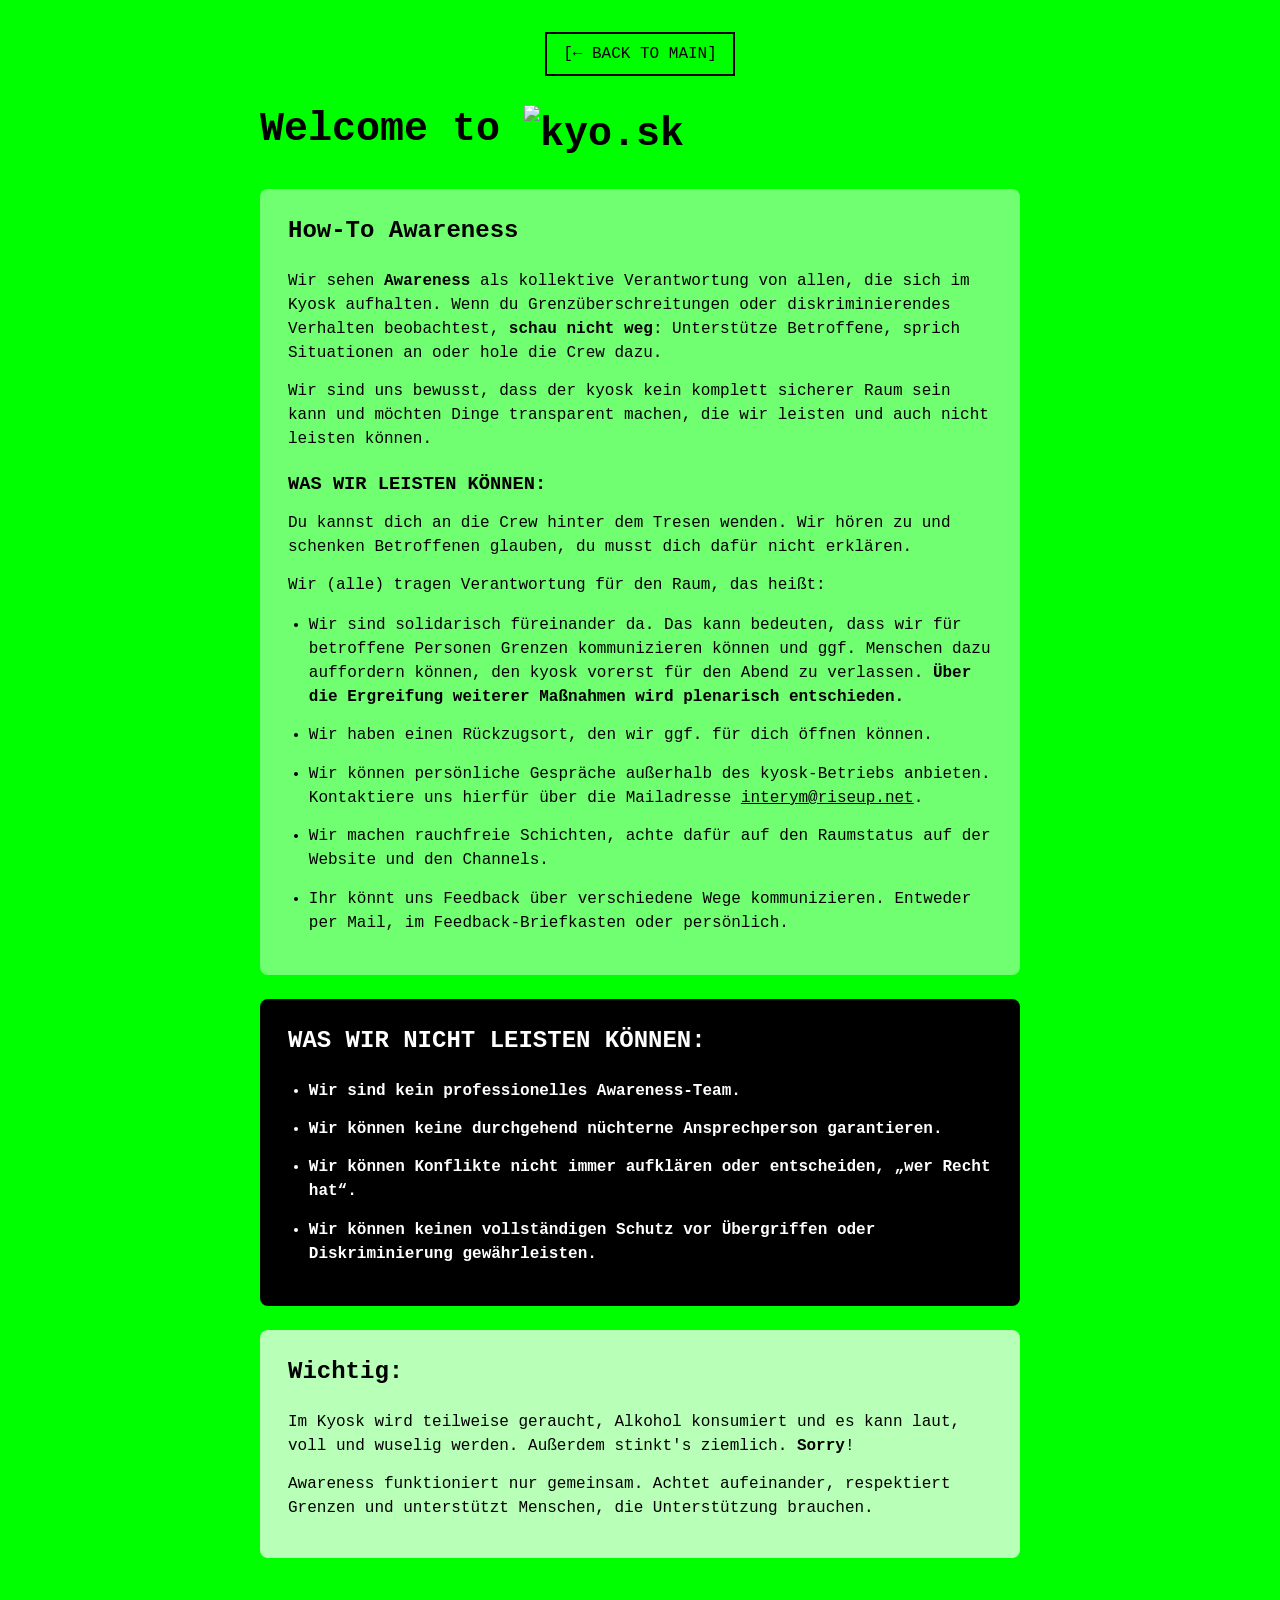
==== awareness/index.html @ d992a237 "add awareness and basics" ====
<!DOCTYPE html>
<html lang="de">

<head>
  <meta charset="UTF-8">
  <meta name="viewport" content="width=device-width, initial-scale=1.0">
  <title>Awareness - kyo.sk</title>
  <style>
    body {
      background: #00ff00;
      color: #000;
      font-family: 'Liberation Mono', 'Courier New', monospace;
      margin: 0;
      padding: 2rem 1rem;
      line-height: 1.5;
    }

    .back-link {
      text-align: center;
      margin-bottom: 1.5rem;
    }

    .back-link a {
      color: #000;
      text-decoration: none;
      border: 2px solid #000;
      padding: 8px 16px;
      display: inline-block;
    }

    .back-link a:hover {
      background: #000;
      color: #00ff00;
    }

    .awareness-container {
      max-width: 760px;
      margin: 0 auto;
    }

    .headline {
      font-size: 2.5rem;
      font-weight: 600;
      margin-bottom: 1.5rem;
    }

    .headline-logo {
      height: 1.5em;
      width: auto;
      vertical-align: -0.12em;
    }

    .card {
      border-radius: 8px;
      padding: 1.5rem 1.75rem;
      margin-bottom: 1.5rem;
    }

    .card p,
    .card li {
      margin: 0 0 0.9rem;
    }

    .card ul {
      padding-left: 1.3rem;
    }

    .card h2 {
      margin-top: 0;
    }

    .card h3 {
      margin-bottom: 0.8rem;
    }

    .card-main {
      background: #70ff70;
      color: #000;
    }

    .card-not {
      background: #000;
      color: #fff;
      font-weight: bold;
    }

    .card-important {
      background: #b8ffb8;
      color: #000;
    }

    a {
      color: inherit;
    }

    .card-not a {
      color: #fff;
    }

    @media screen and (max-width: 600px) {
      body {
        padding: 1rem 0.75rem;
      }

      .awareness-container {
        max-width: 100%;
      }

      .headline {
        font-size: 3.2rem;
        text-align: center;
      }

      .card {
        padding: 1.25rem 1.1rem;
        border-radius: 6px;
        font-size: 1.15rem;
      }

      .card h2 {
        font-size: 1.5rem;
      }

      .card h3 {
        font-size: 1.25rem;
      }

      .back-link a {
        font-size: 1.2rem;
      }
    }
  </style>
</head>

<body>
  <div class="back-link">
    <a href="/">[← BACK TO MAIN]</a>
  </div>

  <div class="awareness-container">
    <div class="headline">
      Welcome to
      <img src="../kyo_dot_sk_logo_vektorisiert_black.svg" alt="kyo.sk" class="headline-logo">
    </div>

    <main>
      <section class="card card-main" aria-labelledby="how-to-heading">
        <h2 id="how-to-heading">How-To Awareness</h2>
        <p>Wir sehen <strong>Awareness</strong> als kollektive Verantwortung von allen, die sich im Kyosk aufhalten.
          Wenn du Grenzüberschreitungen oder diskriminierendes Verhalten beobachtest, <strong>schau nicht
            weg</strong>: Unterstütze Betroffene, sprich Situationen an oder hole die Crew dazu.</p>
        <p>Wir sind uns bewusst, dass der kyosk kein komplett sicherer Raum sein kann und möchten Dinge transparent
          machen, die wir leisten und auch nicht leisten können.</p>
        <h3>WAS WIR LEISTEN KÖNNEN:</h3>
        <p>Du kannst dich an die Crew hinter dem Tresen wenden. Wir hören zu und schenken Betroffenen glauben, du
          musst dich dafür nicht erklären.</p>
        <p>Wir (alle) tragen Verantwortung für den Raum, das heißt:</p>
        <ul>
          <li>Wir sind solidarisch füreinander da. Das kann bedeuten, dass wir für betroffene Personen Grenzen
            kommunizieren können und ggf. Menschen dazu auffordern können, den kyosk vorerst für den Abend zu
            verlassen. <strong>Über die Ergreifung weiterer Maßnahmen wird plenarisch entschieden.</strong></li>
          <li>Wir haben einen Rückzugsort, den wir ggf. für dich öffnen können.</li>
          <li>Wir können persönliche Gespräche außerhalb des kyosk-Betriebs anbieten. Kontaktiere uns hierfür über die
            Mailadresse <a href="mailto:interym@riseup.net">interym@riseup.net</a>.</li>
          <li>Wir machen rauchfreie Schichten, achte dafür auf den Raumstatus auf der Website und den Channels.</li>
          <li>Ihr könnt uns Feedback über verschiedene Wege kommunizieren. Entweder per Mail, im
            Feedback-Briefkasten oder persönlich.</li>
        </ul>
      </section>

      <section class="card card-not" aria-labelledby="not-heading">
        <h2 id="not-heading">WAS WIR NICHT LEISTEN KÖNNEN:</h2>
        <ul>
          <li>Wir sind kein professionelles Awareness-Team.</li>
          <li>Wir können keine durchgehend nüchterne Ansprechperson garantieren.</li>
          <li>Wir können Konflikte nicht immer aufklären oder entscheiden, „wer Recht hat“.</li>
          <li>Wir können keinen vollständigen Schutz vor Übergriffen oder Diskriminierung gewährleisten.</li>
        </ul>
      </section>

      <section class="card card-important" aria-labelledby="important-heading">
        <h2 id="important-heading">Wichtig:</h2>
        <p>Im Kyosk wird teilweise geraucht, Alkohol konsumiert und es kann laut, voll und wuselig werden. Außerdem
          stinkt's ziemlich. <strong>Sorry</strong>!</p>
        <p>Awareness funktioniert nur gemeinsam. Achtet aufeinander, respektiert Grenzen und unterstützt Menschen,
          die Unterstützung brauchen.</p>
      </section>
    </main>
  </div>
</body>

</html>
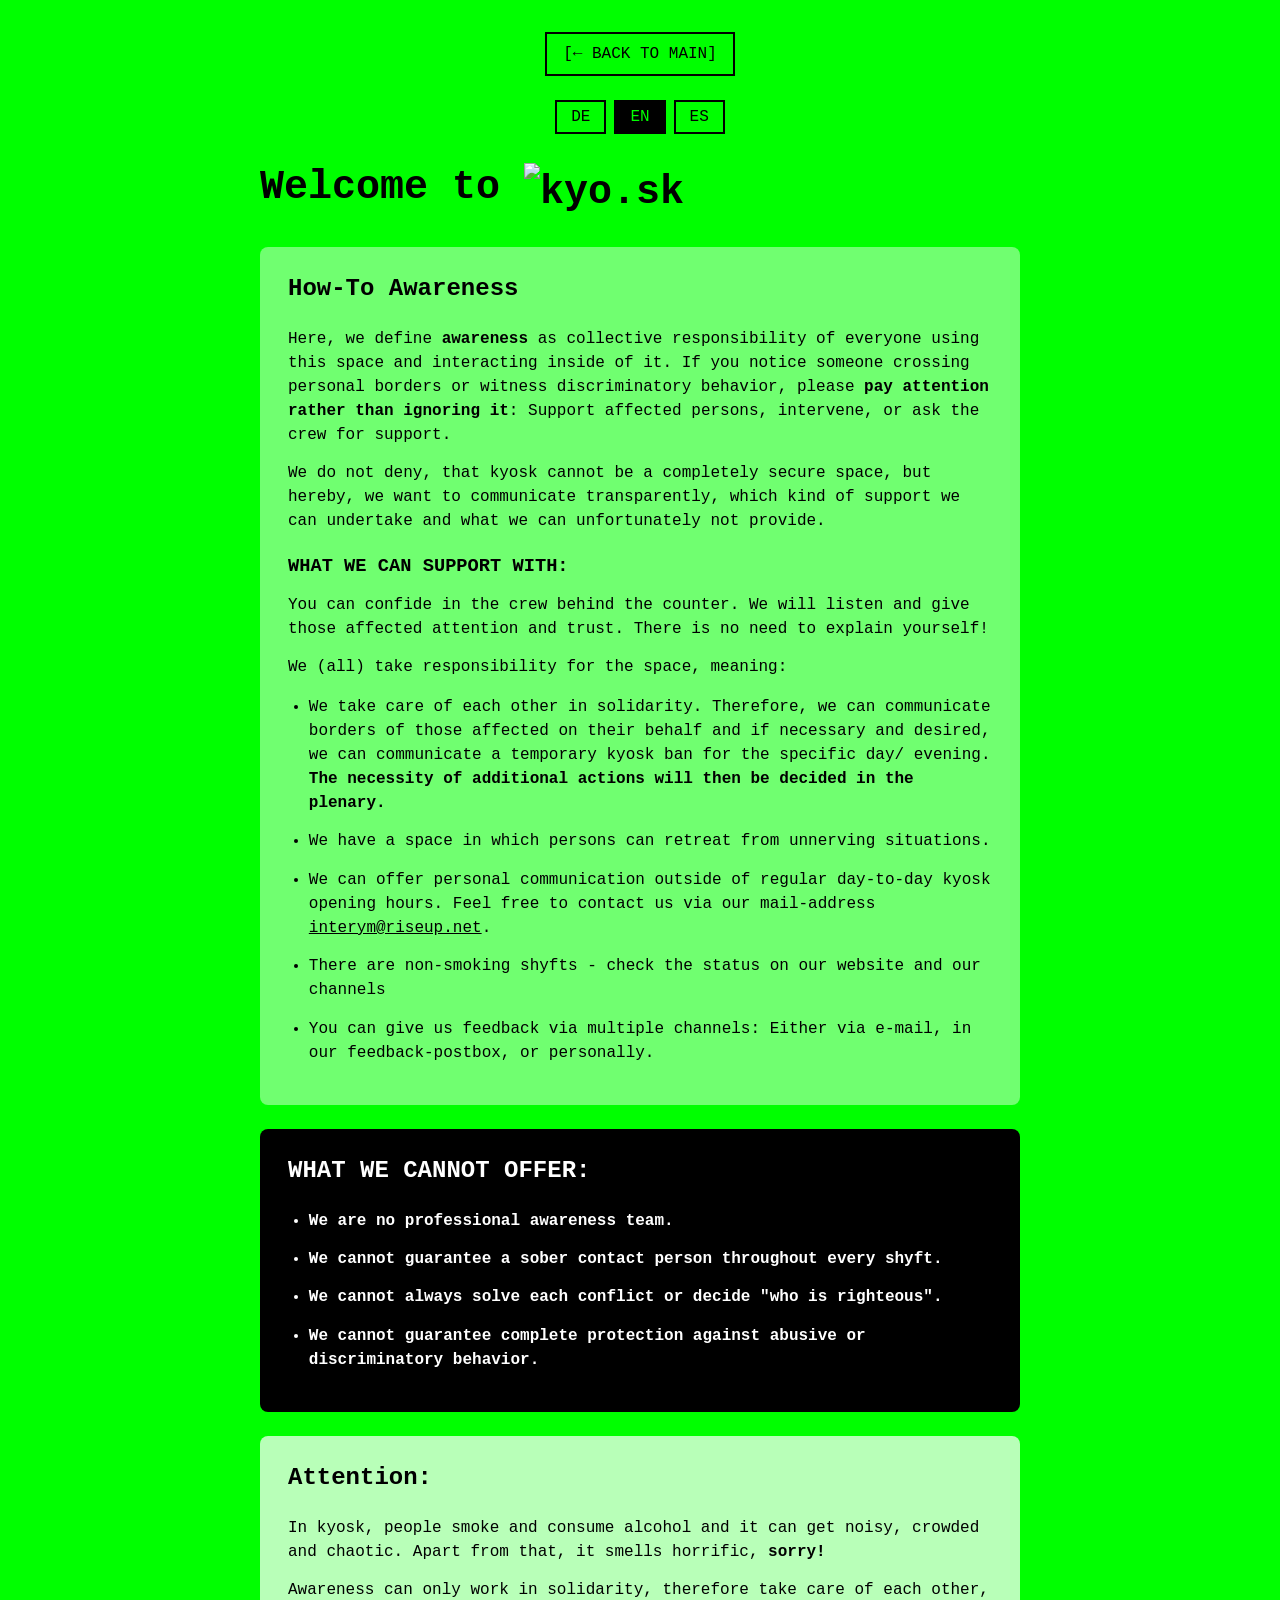
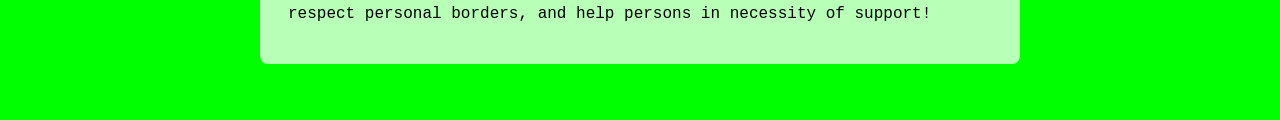
==== commit 28c92f54: "Put all three awareness translations on the page The page carried the German text only; the English " ====
--- a/awareness/index.html
+++ b/awareness/index.html
@@ -129,7 +129,29 @@
         font-size: 1.2rem;
       }
     }
-  </style>
+  
+    .lang-switch {
+      display: flex;
+      gap: 0.5rem;
+      justify-content: center;
+      margin-bottom: 1.5rem;
+    }
+
+    .lang-switch button {
+      background: none;
+      color: #000;
+      border: 2px solid #000;
+      padding: 6px 14px;
+      font-family: inherit;
+      font-size: 1rem;
+      cursor: pointer;
+    }
+
+    .lang-switch button[aria-pressed="true"] {
+      background: #000;
+      color: #00ff00;
+    }
+</style>
 </head>
 
 <body>
@@ -138,55 +160,219 @@
   </div>
 
   <div class="awareness-container">
+    <div class="lang-switch" id="lang-switch">
+      <button type="button" data-lang="de">DE</button>
+      <button type="button" data-lang="en">EN</button>
+      <button type="button" data-lang="es">ES</button>
+    </div>
+
     <div class="headline">
       Welcome to
       <img src="../kyo_dot_sk_logo_vektorisiert_black.svg" alt="kyo.sk" class="headline-logo">
     </div>
 
     <main>
-      <section class="card card-main" aria-labelledby="how-to-heading">
-        <h2 id="how-to-heading">How-To Awareness</h2>
-        <p>Wir sehen <strong>Awareness</strong> als kollektive Verantwortung von allen, die sich im Kyosk aufhalten.
-          Wenn du Grenzüberschreitungen oder diskriminierendes Verhalten beobachtest, <strong>schau nicht
-            weg</strong>: Unterstütze Betroffene, sprich Situationen an oder hole die Crew dazu.</p>
-        <p>Wir sind uns bewusst, dass der kyosk kein komplett sicherer Raum sein kann und möchten Dinge transparent
-          machen, die wir leisten und auch nicht leisten können.</p>
-        <h3>WAS WIR LEISTEN KÖNNEN:</h3>
-        <p>Du kannst dich an die Crew hinter dem Tresen wenden. Wir hören zu und schenken Betroffenen glauben, du
-          musst dich dafür nicht erklären.</p>
-        <p>Wir (alle) tragen Verantwortung für den Raum, das heißt:</p>
-        <ul>
-          <li>Wir sind solidarisch füreinander da. Das kann bedeuten, dass wir für betroffene Personen Grenzen
-            kommunizieren können und ggf. Menschen dazu auffordern können, den kyosk vorerst für den Abend zu
-            verlassen. <strong>Über die Ergreifung weiterer Maßnahmen wird plenarisch entschieden.</strong></li>
-          <li>Wir haben einen Rückzugsort, den wir ggf. für dich öffnen können.</li>
-          <li>Wir können persönliche Gespräche außerhalb des kyosk-Betriebs anbieten. Kontaktiere uns hierfür über die
-            Mailadresse <a href="mailto:interym@riseup.net">interym@riseup.net</a>.</li>
-          <li>Wir machen rauchfreie Schichten, achte dafür auf den Raumstatus auf der Website und den Channels.</li>
-          <li>Ihr könnt uns Feedback über verschiedene Wege kommunizieren. Entweder per Mail, im
-            Feedback-Briefkasten oder persönlich.</li>
-        </ul>
+      <section class="card card-main" aria-labelledby="main-heading">
+        <h2 id="main-heading"></h2>
+        <div id="main-intro"></div>
+        <h3 id="can-heading"></h3>
+        <div id="can-intro"></div>
+        <ul id="can-list"></ul>
       </section>
 
       <section class="card card-not" aria-labelledby="not-heading">
-        <h2 id="not-heading">WAS WIR NICHT LEISTEN KÖNNEN:</h2>
-        <ul>
-          <li>Wir sind kein professionelles Awareness-Team.</li>
-          <li>Wir können keine durchgehend nüchterne Ansprechperson garantieren.</li>
-          <li>Wir können Konflikte nicht immer aufklären oder entscheiden, „wer Recht hat“.</li>
-          <li>Wir können keinen vollständigen Schutz vor Übergriffen oder Diskriminierung gewährleisten.</li>
-        </ul>
+        <h2 id="not-heading"></h2>
+        <ul id="not-list"></ul>
       </section>
 
-      <section class="card card-important" aria-labelledby="important-heading">
-        <h2 id="important-heading">Wichtig:</h2>
-        <p>Im Kyosk wird teilweise geraucht, Alkohol konsumiert und es kann laut, voll und wuselig werden. Außerdem
-          stinkt's ziemlich. <strong>Sorry</strong>!</p>
-        <p>Awareness funktioniert nur gemeinsam. Achtet aufeinander, respektiert Grenzen und unterstützt Menschen,
-          die Unterstützung brauchen.</p>
+      <section class="card card-important" aria-labelledby="imp-heading">
+        <h2 id="imp-heading"></h2>
+        <div id="imp-body"></div>
       </section>
     </main>
   </div>
+
+  <script>
+    // The three posters, word for word. *stars* mark what is bold on the poster and the
+    // mail address becomes a link; nothing else is markup, so the text stays plain text.
+    const CONTENT = {
+      de: {
+        mainHeading: 'How-To Awareness',
+        intro: [
+          'Wir sehen *Awareness* als kollektive Verantwortung von allen, die sich im Kyosk aufhalten. Wenn du Grenzüberschreitungen oder diskriminierendes Verhalten beobachtest, *schau nicht weg*: Unterstütze Betroffene, sprich Situationen an oder hole die Crew dazu.',
+          'Wir sind uns bewusst, dass der kyosk kein komplett sicherer Raum sein kann und möchten Dinge transparent machen, die wir leisten und auch nicht leisten können.'
+        ],
+        canHeading: 'WAS WIR LEISTEN KÖNNEN:',
+        canIntro: [
+          'Du kannst dich an die Crew hinter dem Tresen wenden. Wir hören zu und schenken Betroffenen glauben, du musst dich dafür nicht erklären.',
+          'Wir (alle) tragen Verantwortung für den Raum, das heißt:'
+        ],
+        canList: [
+          'Wir sind solidarisch füreinander da. Das kann bedeuten, dass wir für betroffene Personen Grenzen kommunizieren können und ggf. Menschen dazu auffordern können, den kyosk vorerst für den Abend zu verlassen. *Über die Ergreifung weiterer Maßnahmen wird plenarisch entschieden.*',
+          'Wir haben einen Rückzugsort, den wir ggf. für dich öffnen können.',
+          'Wir können persönliche Gespräche außerhalb des kyosk-Betriebs anbieten. Kontaktiere uns hierfür über die Mailadresse interym@riseup.net.',
+          'Wir machen rauchfreie Shychten, achte dafür auf den Raumstatus auf der Website und den Channels.',
+          'Ihr könnt uns Feedback über verschiedene Wege kommunizieren. Entweder per Mail, im Feedback-Briefkasten oder persönlich.'
+        ],
+        notHeading: 'WAS WIR NICHT LEISTEN KÖNNEN:',
+        notList: [
+          'Wir sind kein professionelles Awareness-Team.',
+          'Wir können keine durchgehend nüchterne Ansprechperson garantieren.',
+          'Wir können Konflikte nicht immer aufklären oder entscheiden, „wer Recht hat“.',
+          'Wir können keinen vollständigen Schutz vor Übergriffen oder Diskriminierung gewährleisten.'
+        ],
+        impHeading: 'Wichtig:',
+        impBody: [
+          'Im Kyosk wird teilweise geraucht, Alkohol konsumiert und es kann laut, voll und wuselig werden. Außerdem stinkt’s ziemlich. *Sorry*!',
+          'Awareness funktioniert nur gemeinsam. Achtet aufeinander, respektiert Grenzen und unterstützt Menschen, die Unterstützung brauchen.'
+        ]
+      },
+      en: {
+        mainHeading: 'How-To Awareness',
+        intro: [
+          'Here, we define *awareness* as collective responsibility of everyone using this space and interacting inside of it. If you notice someone crossing personal borders or witness discriminatory behavior, please *pay attention rather than ignoring it*: Support affected persons, intervene, or ask the crew for support.',
+          'We do not deny, that kyosk cannot be a completely secure space, but hereby, we want to communicate transparently, which kind of support we can undertake and what we can unfortunately not provide.'
+        ],
+        canHeading: 'WHAT WE CAN SUPPORT WITH:',
+        canIntro: [
+          'You can confide in the crew behind the counter. We will listen and give those affected attention and trust. There is no need to explain yourself!',
+          'We (all) take responsibility for the space, meaning:'
+        ],
+        canList: [
+          'We take care of each other in solidarity. Therefore, we can communicate borders of those affected on their behalf and if necessary and desired, we can communicate a temporary kyosk ban for the specific day/ evening. *The necessity of additional actions will then be decided in the plenary.*',
+          'We have a space in which persons can retreat from unnerving situations.',
+          'We can offer personal communication outside of regular day-to-day kyosk opening hours. Feel free to contact us via our mail-address interym@riseup.net.',
+          'There are non-smoking shyfts - check the status on our website and our channels',
+          'You can give us feedback via multiple channels: Either via e-mail, in our feedback-postbox, or personally.'
+        ],
+        notHeading: 'WHAT WE CANNOT OFFER:',
+        notList: [
+          'We are no professional awareness team.',
+          'We cannot guarantee a sober contact person throughout every shyft.',
+          'We cannot always solve each conflict or decide "who is righteous".',
+          'We cannot guarantee complete protection against abusive or discriminatory behavior.'
+        ],
+        impHeading: 'Attention:',
+        impBody: [
+          'In kyosk, people smoke and consume alcohol and it can get noisy, crowded and chaotic. Apart from that, it smells horrific, *sorry!*',
+          'Awareness can only work in solidarity, therefore take care of each other, respect personal borders, and help persons in necessity of support!'
+        ]
+      },
+      es: {
+        mainHeading: 'Cómo entendemos los cuidados (Awareness)',
+        intro: [
+          'Entendemos los cuidados (Awareness) como una responsabilidad colectiva de todas las personas que están en el Kyosk. Si observas que se sobrepasan los límites de alguien o presencias comportamientos discriminatorios, no mires hacia otro lado: apoya a la persona afectada, señala la situación o avisa al equipo de cuidados (Awareness).',
+          'Somos conscientes de que el Kyosk no puede ser un espacio completamente seguro y queremos ser transparentes sobre lo que podemos ofrecer y también sobre aquello que no podemos garantizar.'
+        ],
+        canHeading: 'LO QUE PODEMOS HACER',
+        canIntro: [
+          'Puedes dirigirte al equipo de cuidados (Awareness) que está detrás de la barra. Te escucharemos y creeremos a las personas afectadas; no tienes que justificarte ni explicar por qué necesitas apoyo.',
+          'Todas las personas compartimos la responsabilidad de cuidar este espacio. Esto significa que:'
+        ],
+        canList: [
+          'Nos apoyamos mutuamente de forma solidaria. Esto puede implicar comunicar límites en nombre de una persona afectada y, si es necesario, pedir a alguien que abandone el Kyosk por el resto de la noche. La adopción de otras medidas se decidirá de forma colectiva en la asamblea.',
+          'Tenemos un espacio de retirada o descanso que podemos abrir para ti si lo necesitas.',
+          'Podemos ofrecer conversaciones personales fuera del horario habitual del Kyosk. Para ello, puedes contactarnos a través del correo electrónico interym@riseup.net.',
+          'Organizamos turnos libres de humo. Consulta el estado del espacio en la página web y en nuestros canales para saber cuándo tienen lugar.',
+          'Puedes hacernos llegar tus comentarios por diferentes vías: por correo electrónico, mediante el buzón de sugerencias o personalmente.'
+        ],
+        notHeading: 'LO QUE NO PODEMOS HACER',
+        notList: [
+          'No somos un equipo profesional de cuidados (Awareness).',
+          'No podemos garantizar que siempre haya una persona de referencia completamente sobria.',
+          'No siempre podremos resolver los conflictos ni decidir quién tiene "la razón".',
+          'No podemos garantizar una protección completa frente a agresiones o situaciones de discriminación.'
+        ],
+        impHeading: 'Importante',
+        impBody: [
+          'En el Kyosk a veces se fuma, se consume alcohol y el ambiente puede ser ruidoso, estar lleno de gente y ser caótico. Además, huele bastante mal. ¡Lo sentimos!',
+          'Los cuidados (Awareness) solo funcionan si los construimos colectivamente. Cuida de las personas que te rodean, respeta los límites de las demás y apoya a quienes necesiten ayuda.'
+        ]
+      }
+    };
+
+    const LANGS = ['de', 'en', 'es'];
+    const STORED_LANG = 'kyosk-lang';   // shared with the feedback page
+    const CREW_MAIL = 'interym@riseup.net';
+
+    let lang = pickLang();
+
+    // A stored choice wins, otherwise the browser's own languages decide, German last resort
+    function pickLang() {
+      try {
+        const saved = localStorage.getItem(STORED_LANG);
+        if (LANGS.indexOf(saved) !== -1) return saved;
+      } catch (e) { /* storage can be switched off */ }
+      const wanted = (navigator.languages || [navigator.language || '']).map(
+        tag => String(tag).slice(0, 2).toLowerCase()
+      );
+      return wanted.find(tag => LANGS.indexOf(tag) !== -1) || 'de';
+    }
+
+    // Turns one poster line into nodes: *stars* become bold, the crew address a mail link.
+    // Everything goes in as text, so nothing in CONTENT can smuggle in markup.
+    function fill(element, line) {
+      element.textContent = '';
+      line.split('*').forEach((piece, index) => {
+        const host = index % 2 ? document.createElement('strong') : element;
+        piece.split(CREW_MAIL).forEach((part, i) => {
+          if (i) {
+            const link = document.createElement('a');
+            link.href = 'mailto:' + CREW_MAIL;
+            link.textContent = CREW_MAIL;
+            host.appendChild(link);
+          }
+          if (part) host.appendChild(document.createTextNode(part));
+        });
+        if (host !== element) element.appendChild(host);
+      });
+    }
+
+    function paragraphs(container, lines) {
+      container.textContent = '';
+      lines.forEach(line => {
+        const p = document.createElement('p');
+        fill(p, line);
+        container.appendChild(p);
+      });
+    }
+
+    function items(list, lines) {
+      list.textContent = '';
+      lines.forEach(line => {
+        const li = document.createElement('li');
+        fill(li, line);
+        list.appendChild(li);
+      });
+    }
+
+    function render() {
+      const text = CONTENT[lang];
+      document.documentElement.lang = lang;
+      document.getElementById('main-heading').textContent = text.mainHeading;
+      document.getElementById('can-heading').textContent = text.canHeading;
+      document.getElementById('not-heading').textContent = text.notHeading;
+      document.getElementById('imp-heading').textContent = text.impHeading;
+      paragraphs(document.getElementById('main-intro'), text.intro);
+      paragraphs(document.getElementById('can-intro'), text.canIntro);
+      paragraphs(document.getElementById('imp-body'), text.impBody);
+      items(document.getElementById('can-list'), text.canList);
+      items(document.getElementById('not-list'), text.notList);
+      [...document.querySelectorAll('#lang-switch button')].forEach(button => {
+        button.setAttribute('aria-pressed', String(button.dataset.lang === lang));
+      });
+    }
+
+    document.getElementById('lang-switch').addEventListener('click', event => {
+      const button = event.target.closest('button[data-lang]');
+      if (!button) return;
+      lang = button.dataset.lang;
+      try { localStorage.setItem(STORED_LANG, lang); } catch (e) { /* storage off */ }
+      render();
+    });
+
+    render();
+  </script>
 </body>
 
 </html>
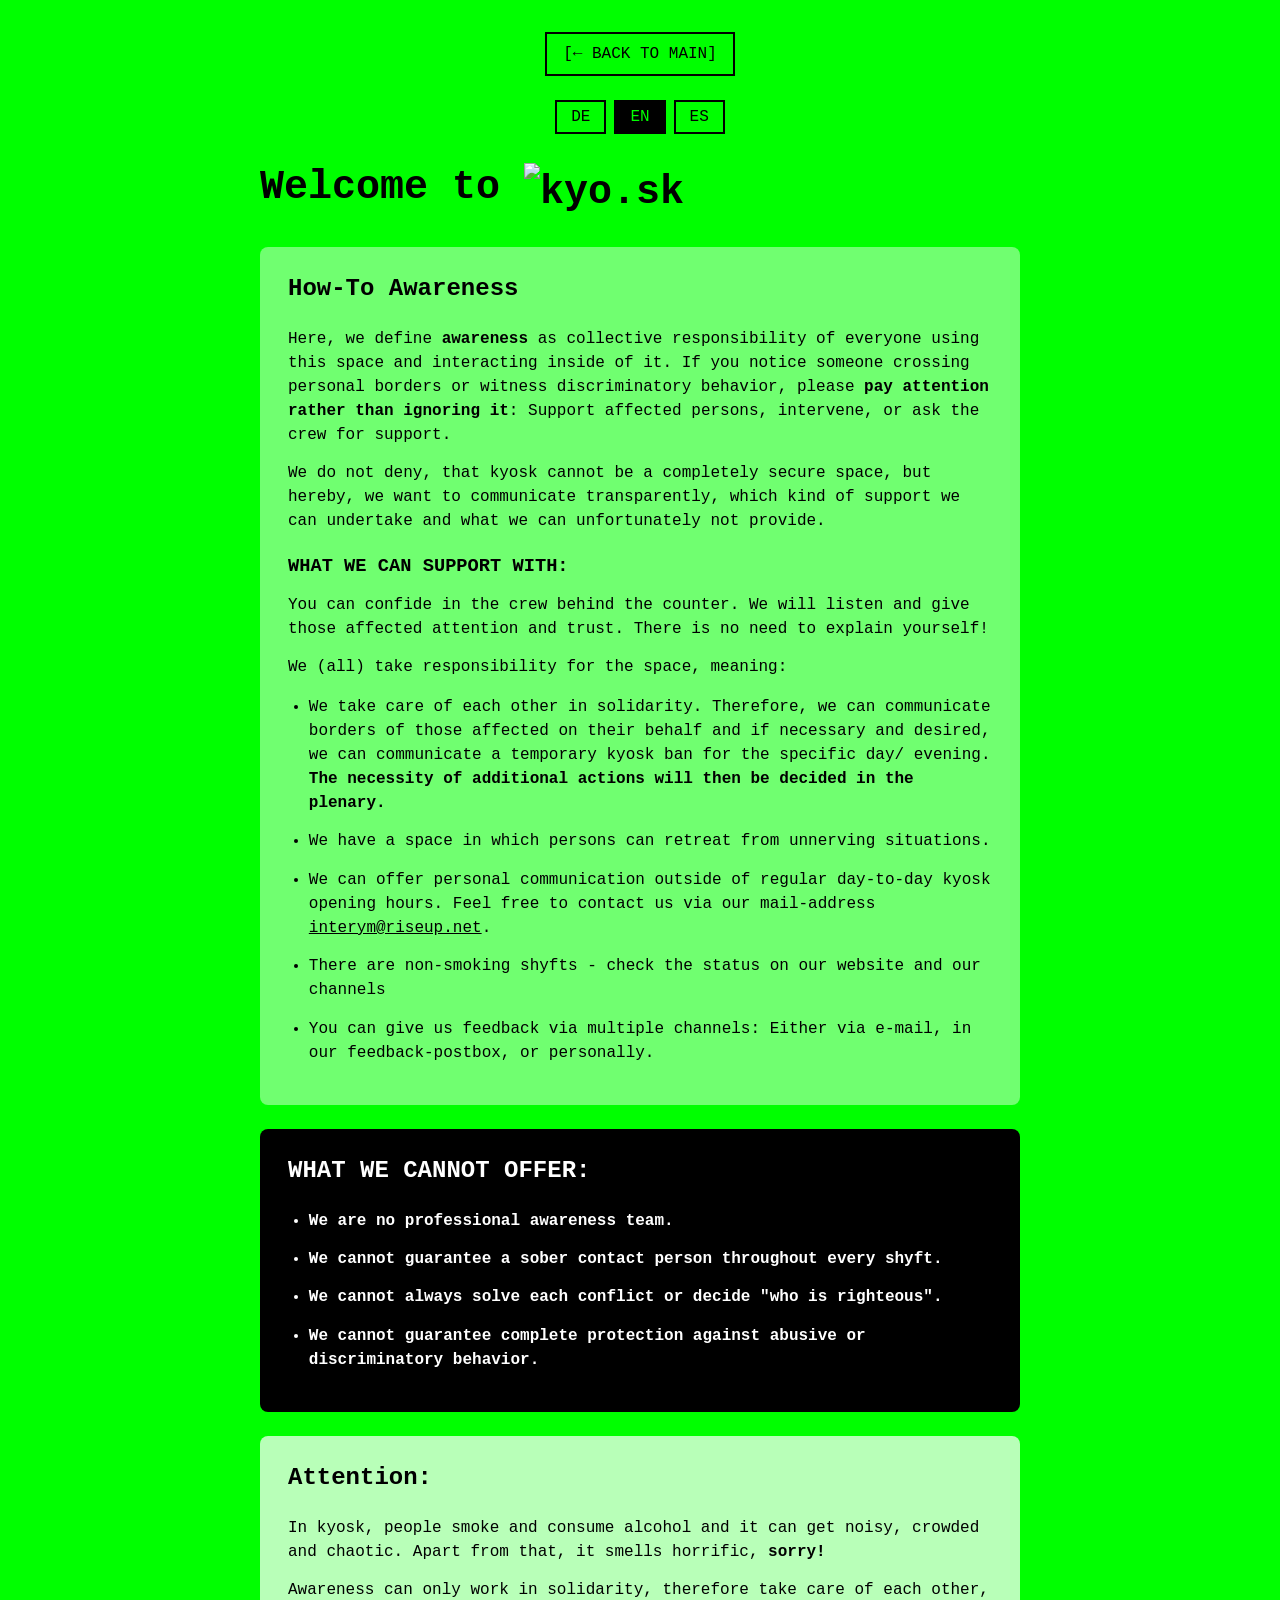
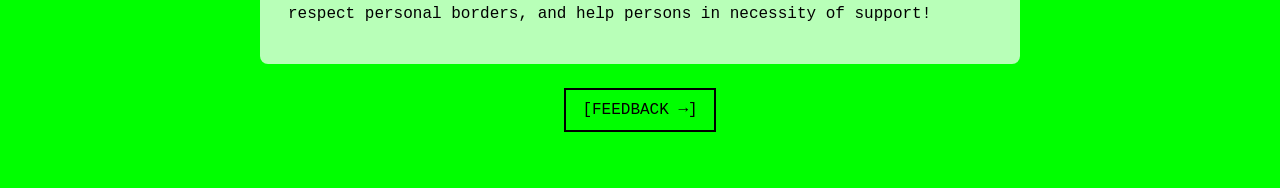
==== commit 9b90155d: "update languages" ====
--- a/awareness/index.html
+++ b/awareness/index.html
@@ -190,6 +190,10 @@
         <div id="imp-body"></div>
       </section>
     </main>
+
+    <div class="back-link">
+      <a href="/feedback/">[FEEDBACK →]</a>
+    </div>
   </div>
 
   <script>
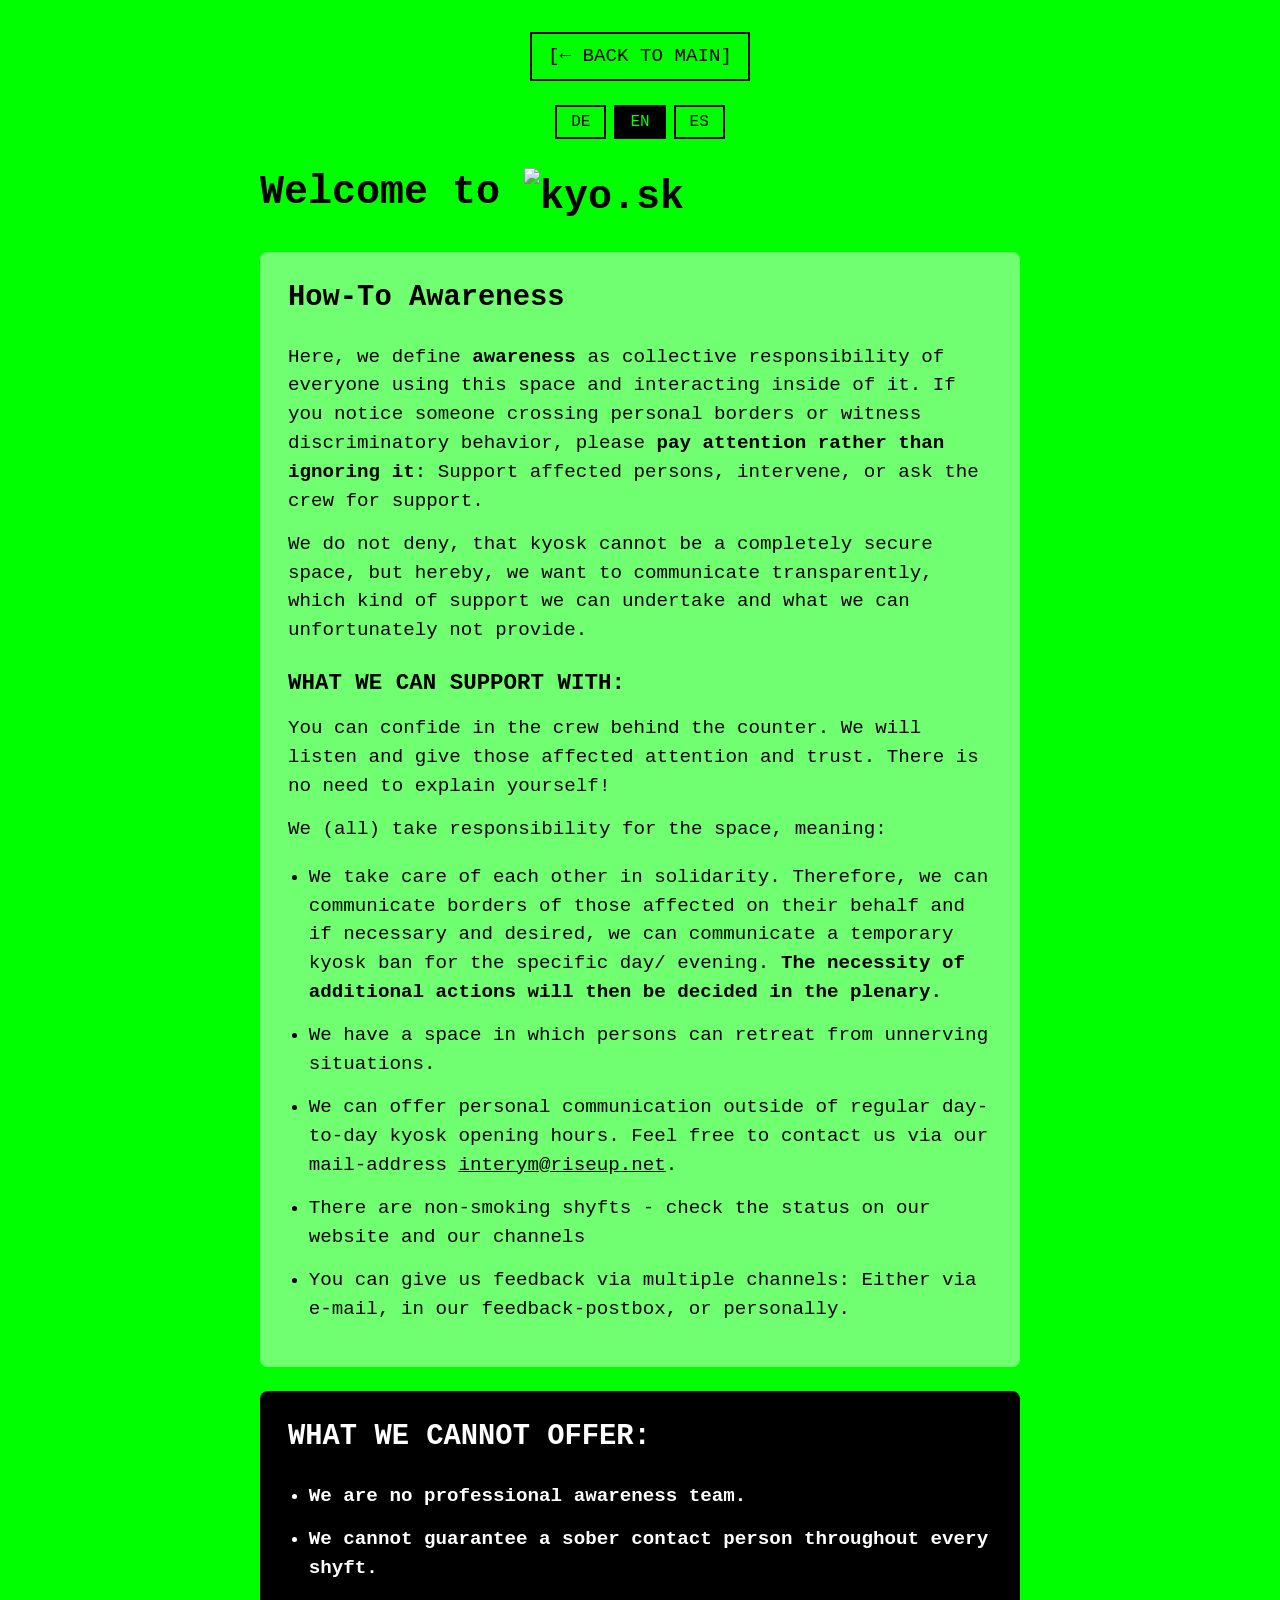
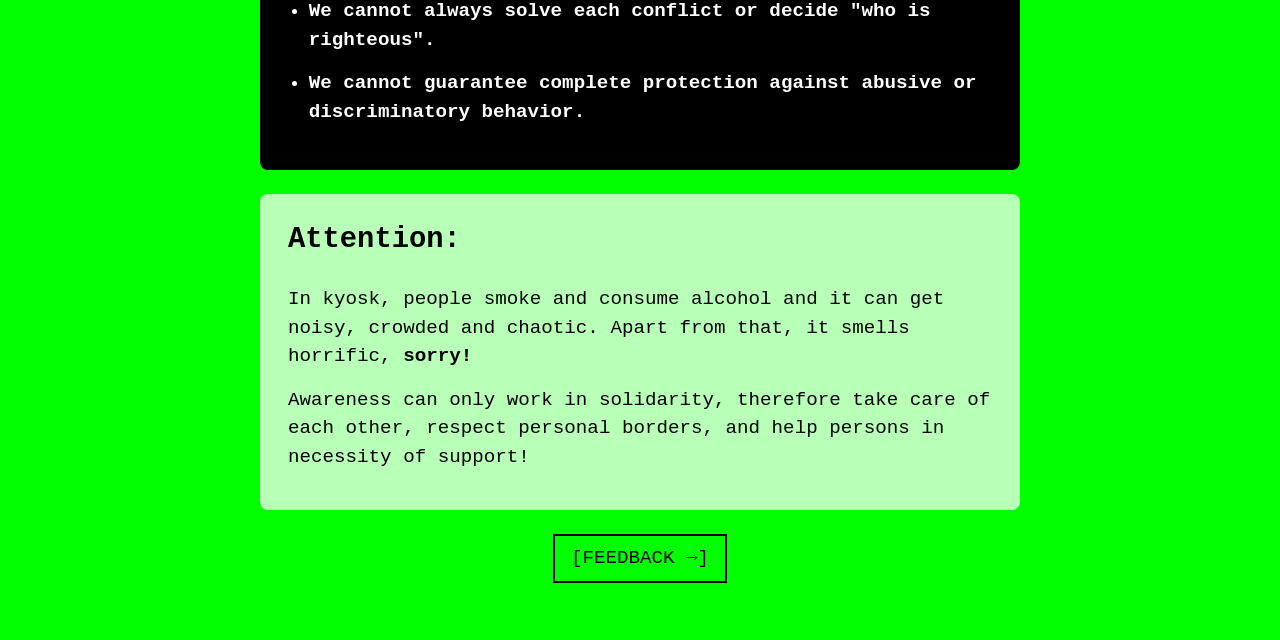
==== commit 538ccdf0: "42" ====
--- a/awareness/index.html
+++ b/awareness/index.html
@@ -5,11 +5,16 @@
   <meta charset="UTF-8">
   <meta name="viewport" content="width=device-width, initial-scale=1.0">
   <title>Awareness - kyo.sk</title>
+  <!-- embed font -->
+  <link rel="stylesheet" media="screen" href="https://fontlibrary.org/en/face/terminal-grotesque" type="text/css" />
+  <!-- stylesheet for effects -->
+  <link rel="stylesheet" media="screen" href="../effects.css" type="text/css" />
   <style>
     body {
       background: #00ff00;
       color: #000;
-      font-family: 'Liberation Mono', 'Courier New', monospace;
+      font-family: 'TerminalGrotesqueOpenRegular', monospace;
+      font-size: 1.2rem;
       margin: 0;
       padding: 2rem 1rem;
       line-height: 1.5;
@@ -155,6 +160,10 @@
 </head>
 
 <body>
+  <!-- containers for use in effects.css -->
+  <div class="bg"></div>
+  <div class="bg2"></div>
+
   <div class="back-link">
     <a href="/">[← BACK TO MAIN]</a>
   </div>
